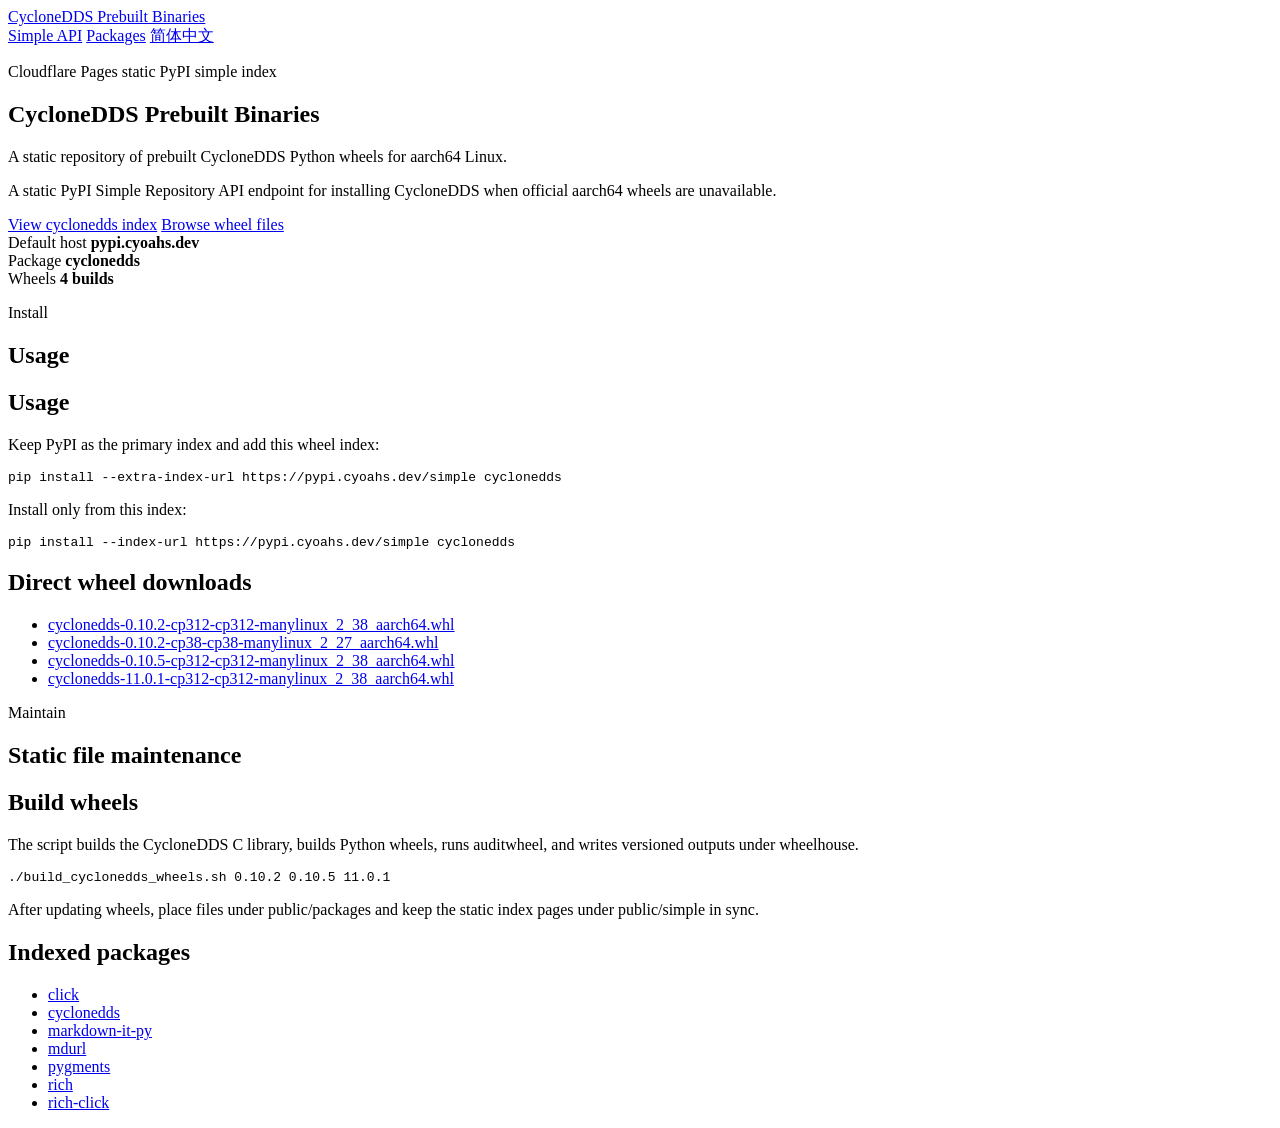
==== public/en/index.html @ 91e7d5b8 "Add build script and static site for CycloneDDS prebuilt binaries - Introduced `build_cyclonedds_whe" ====
<!DOCTYPE html>
<html lang="en">
  <head>
    <meta charset="utf-8">
    <meta name="viewport" content="width=device-width, initial-scale=1">
    <title>CycloneDDS Prebuilt Binaries</title>
    <link rel="stylesheet" href="/styles.css">
    <script src="/site-config.js"></script>
    <script src="/site.js" defer></script>
  </head>
  <body>
    <header class="site-header">
      <nav>
        <a class="brand" href="/">CycloneDDS Prebuilt Binaries</a>
        <div class="nav-links">
          <a href="/simple/">Simple API</a>
          <a href="/packages/">Packages</a>
          <a class="language-link" href="/">简体中文</a>
        </div>
      </nav>
    </header>
    <main>
      <section class="hero">
        <div class="hero-copy">
          <p class="eyebrow">Cloudflare Pages static PyPI simple index</p>
          <h1>CycloneDDS Prebuilt Binaries</h1>
          <p class="lead">A static repository of prebuilt CycloneDDS Python wheels for aarch64 Linux.</p>
          <p>A static PyPI Simple Repository API endpoint for installing CycloneDDS when official aarch64 wheels are unavailable.</p>
          <div class="hero-actions">
            <a class="button primary" href="/simple/cyclonedds/">View cyclonedds index</a>
            <a class="button" href="/packages/">Browse wheel files</a>
          </div>
        </div>
        <aside class="status-panel" aria-label="Repository status">
          <div>
            <span class="status-label">Default host</span>
            <strong>pypi.cyoahs.dev</strong>
          </div>
          <div>
            <span class="status-label">Package</span>
            <strong>cyclonedds</strong>
          </div>
          <div>
            <span class="status-label">Wheels</span>
            <strong>4 builds</strong>
          </div>
        </aside>
      </section>

      <section class="band">
        <div class="section-heading">
          <p class="eyebrow">Install</p>
          <h2>Usage</h2>
        </div>
        <div class="content-grid">
          <article class="panel command-panel">
            <h2>Usage</h2>
            <p>Keep PyPI as the primary index and add this wheel index:</p>
            <pre><code data-command="extra-index">pip install --extra-index-url https://pypi.cyoahs.dev/simple cyclonedds</code></pre>
            <p>Install only from this index:</p>
            <pre><code data-command="index">pip install --index-url https://pypi.cyoahs.dev/simple cyclonedds</code></pre>
          </article>
          <article class="panel">
            <h2>Direct wheel downloads</h2>
            <ul class="file-list">
              <li><a href="/packages/cyclonedds-0.10.2-cp312-cp312-manylinux_2_38_aarch64.whl">cyclonedds-0.10.2-cp312-cp312-manylinux_2_38_aarch64.whl</a></li>
              <li><a href="/packages/cyclonedds-0.10.2-cp38-cp38-manylinux_2_27_aarch64.whl">cyclonedds-0.10.2-cp38-cp38-manylinux_2_27_aarch64.whl</a></li>
              <li><a href="/packages/cyclonedds-0.10.5-cp312-cp312-manylinux_2_38_aarch64.whl">cyclonedds-0.10.5-cp312-cp312-manylinux_2_38_aarch64.whl</a></li>
              <li><a href="/packages/cyclonedds-11.0.1-cp312-cp312-manylinux_2_38_aarch64.whl">cyclonedds-11.0.1-cp312-cp312-manylinux_2_38_aarch64.whl</a></li>
            </ul>
          </article>
        </div>
      </section>

      <section class="band muted">
        <div class="section-heading">
          <p class="eyebrow">Maintain</p>
          <h2>Static file maintenance</h2>
        </div>
        <div class="content-grid">
          <article class="panel">
            <h2>Build wheels</h2>
            <p>The script builds the CycloneDDS C library, builds Python wheels, runs auditwheel, and writes versioned outputs under wheelhouse.</p>
            <pre><code>./build_cyclonedds_wheels.sh 0.10.2 0.10.5 11.0.1</code></pre>
            <p>After updating wheels, place files under public/packages and keep the static index pages under public/simple in sync.</p>
          </article>
          <article class="panel">
            <h2>Indexed packages</h2>
            <ul class="package-list">
              <li><a href="/simple/click/">click</a></li>
              <li><a href="/simple/cyclonedds/">cyclonedds</a></li>
              <li><a href="/simple/markdown-it-py/">markdown-it-py</a></li>
              <li><a href="/simple/mdurl/">mdurl</a></li>
              <li><a href="/simple/pygments/">pygments</a></li>
              <li><a href="/simple/rich/">rich</a></li>
              <li><a href="/simple/rich-click/">rich-click</a></li>
            </ul>
          </article>
        </div>
      </section>
    </main>
  </body>
</html>
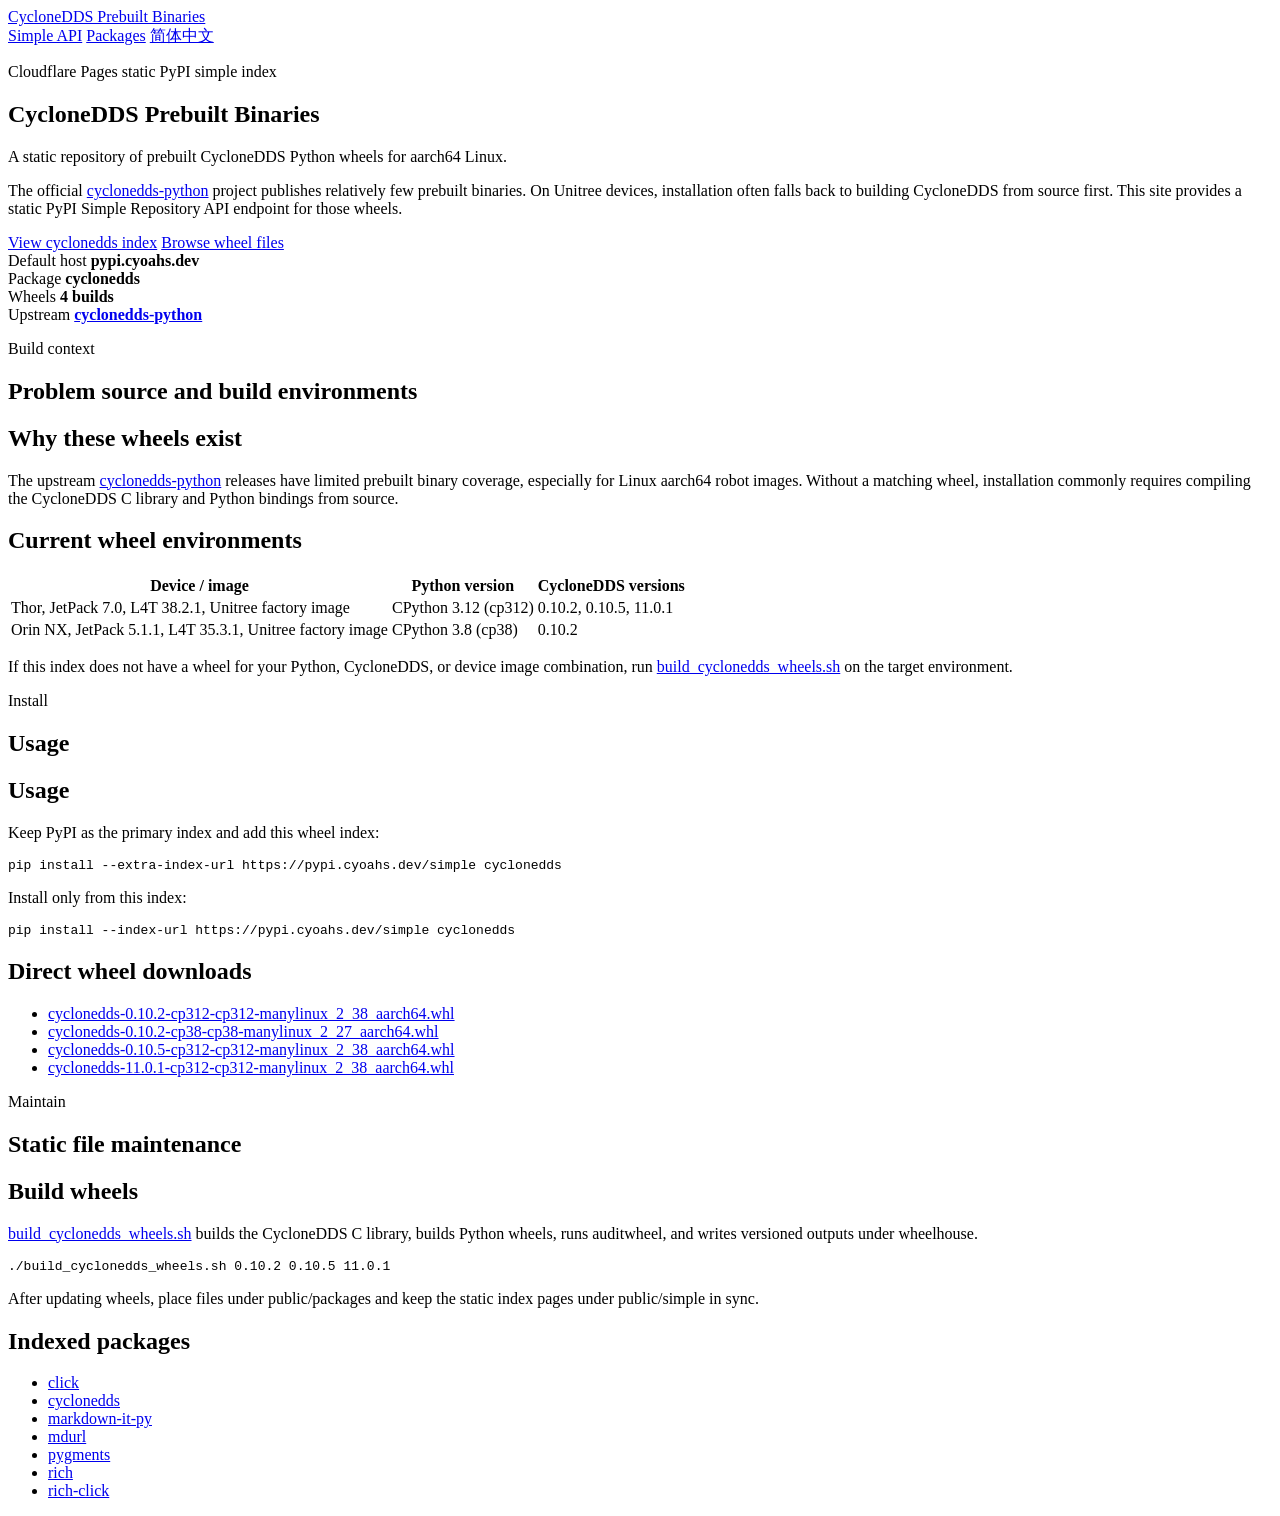
==== commit b730565f: "Enhance README and index files with build context and wheel information; add build script for Cyclon" ====
--- a/public/en/index.html
+++ b/public/en/index.html
@@ -25,7 +25,7 @@
           <p class="eyebrow">Cloudflare Pages static PyPI simple index</p>
           <h1>CycloneDDS Prebuilt Binaries</h1>
           <p class="lead">A static repository of prebuilt CycloneDDS Python wheels for aarch64 Linux.</p>
-          <p>A static PyPI Simple Repository API endpoint for installing CycloneDDS when official aarch64 wheels are unavailable.</p>
+          <p>The official <a href="https://github.com/eclipse-cyclonedds/cyclonedds-python">cyclonedds-python</a> project publishes relatively few prebuilt binaries. On Unitree devices, installation often falls back to building CycloneDDS from source first. This site provides a static PyPI Simple Repository API endpoint for those wheels.</p>
           <div class="hero-actions">
             <a class="button primary" href="/simple/cyclonedds/">View cyclonedds index</a>
             <a class="button" href="/packages/">Browse wheel files</a>
@@ -44,7 +44,51 @@
             <span class="status-label">Wheels</span>
             <strong>4 builds</strong>
           </div>
+          <div>
+            <span class="status-label">Upstream</span>
+            <strong><a href="https://github.com/eclipse-cyclonedds/cyclonedds-python">cyclonedds-python</a></strong>
+          </div>
         </aside>
+      </section>
+
+      <section class="band muted">
+        <div class="section-heading">
+          <p class="eyebrow">Build context</p>
+          <h2>Problem source and build environments</h2>
+        </div>
+        <div class="content-grid">
+          <article class="panel">
+            <h2>Why these wheels exist</h2>
+            <p>The upstream <a href="https://github.com/eclipse-cyclonedds/cyclonedds-python">cyclonedds-python</a> releases have limited prebuilt binary coverage, especially for Linux aarch64 robot images. Without a matching wheel, installation commonly requires compiling the CycloneDDS C library and Python bindings from source.</p>
+          </article>
+          <article class="panel">
+            <h2>Current wheel environments</h2>
+            <div class="table-wrap">
+              <table>
+                <thead>
+                  <tr>
+                    <th>Device / image</th>
+                    <th>Python version</th>
+                    <th>CycloneDDS versions</th>
+                  </tr>
+                </thead>
+                <tbody>
+                  <tr>
+                    <td>Thor, JetPack 7.0, L4T 38.2.1, Unitree factory image</td>
+                    <td>CPython 3.12 (cp312)</td>
+                    <td>0.10.2, 0.10.5, 11.0.1</td>
+                  </tr>
+                  <tr>
+                    <td>Orin NX, JetPack 5.1.1, L4T 35.3.1, Unitree factory image</td>
+                    <td>CPython 3.8 (cp38)</td>
+                    <td>0.10.2</td>
+                  </tr>
+                </tbody>
+              </table>
+            </div>
+            <p>If this index does not have a wheel for your Python, CycloneDDS, or device image combination, run <a href="/build_cyclonedds_wheels.sh">build_cyclonedds_wheels.sh</a> on the target environment.</p>
+          </article>
+        </div>
       </section>
 
       <section class="band">
@@ -80,7 +124,7 @@
         <div class="content-grid">
           <article class="panel">
             <h2>Build wheels</h2>
-            <p>The script builds the CycloneDDS C library, builds Python wheels, runs auditwheel, and writes versioned outputs under wheelhouse.</p>
+            <p><a href="/build_cyclonedds_wheels.sh">build_cyclonedds_wheels.sh</a> builds the CycloneDDS C library, builds Python wheels, runs auditwheel, and writes versioned outputs under wheelhouse.</p>
             <pre><code>./build_cyclonedds_wheels.sh 0.10.2 0.10.5 11.0.1</code></pre>
             <p>After updating wheels, place files under public/packages and keep the static index pages under public/simple in sync.</p>
           </article>
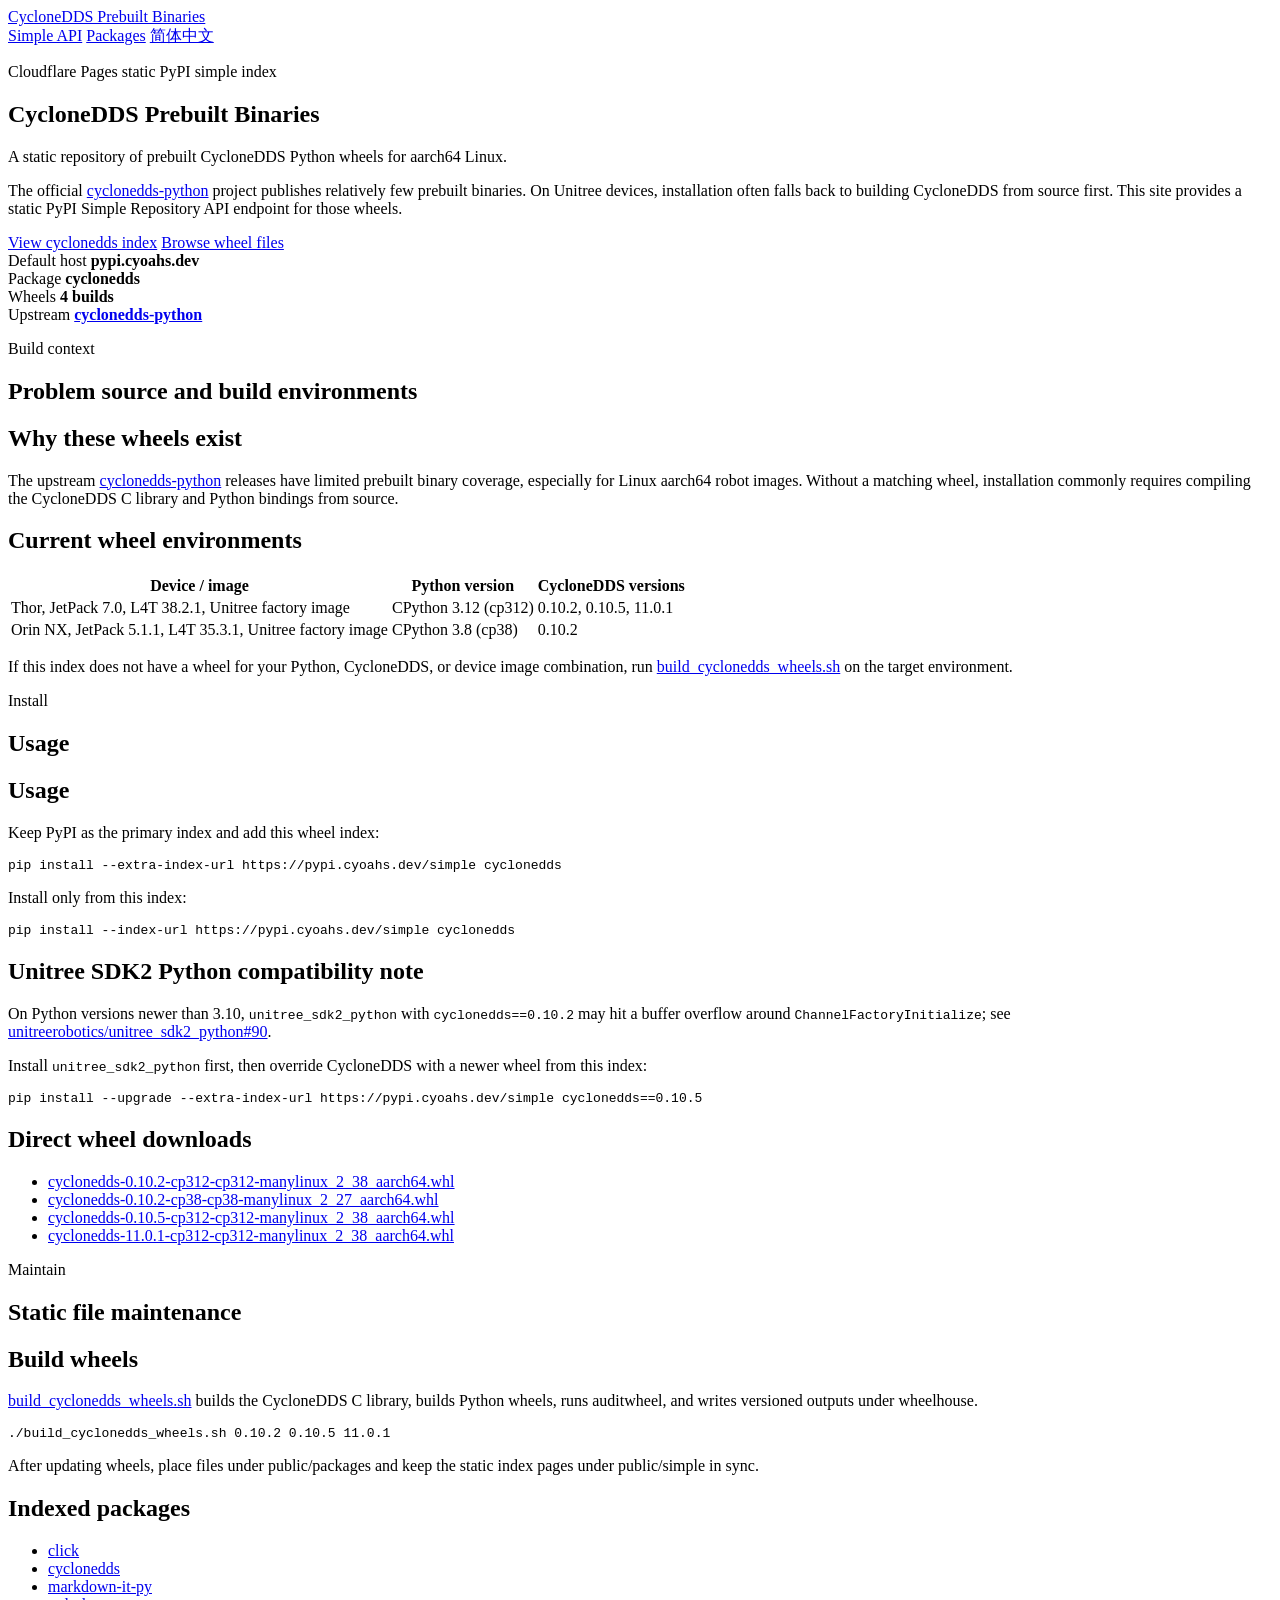
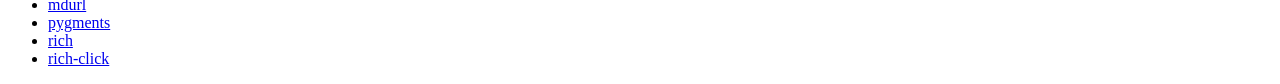
==== commit f4ed54e5: "Add Unitree SDK2 Python compatibility note and enhance styling in README and index files" ====
--- a/public/en/index.html
+++ b/public/en/index.html
@@ -104,6 +104,14 @@
             <p>Install only from this index:</p>
             <pre><code data-command="index">pip install --index-url https://pypi.cyoahs.dev/simple cyclonedds</code></pre>
           </article>
+          <article class="panel notice-panel">
+            <h2>Unitree SDK2 Python compatibility note</h2>
+            <p>On Python versions newer than 3.10, <code>unitree_sdk2_python</code> with <code>cyclonedds==0.10.2</code> may hit a buffer overflow around <code>ChannelFactoryInitialize</code>; see <a href="https://github.com/unitreerobotics/unitree_sdk2_python/issues/90">unitreerobotics/unitree_sdk2_python#90</a>.</p>
+            <p>Install <code>unitree_sdk2_python</code> first, then override CycloneDDS with a newer wheel from this index:</p>
+            <pre><code>pip install --upgrade --extra-index-url https://pypi.cyoahs.dev/simple cyclonedds==0.10.5</code></pre>
+          </article>
+        </div>
+        <div class="content-grid single">
           <article class="panel">
             <h2>Direct wheel downloads</h2>
             <ul class="file-list">
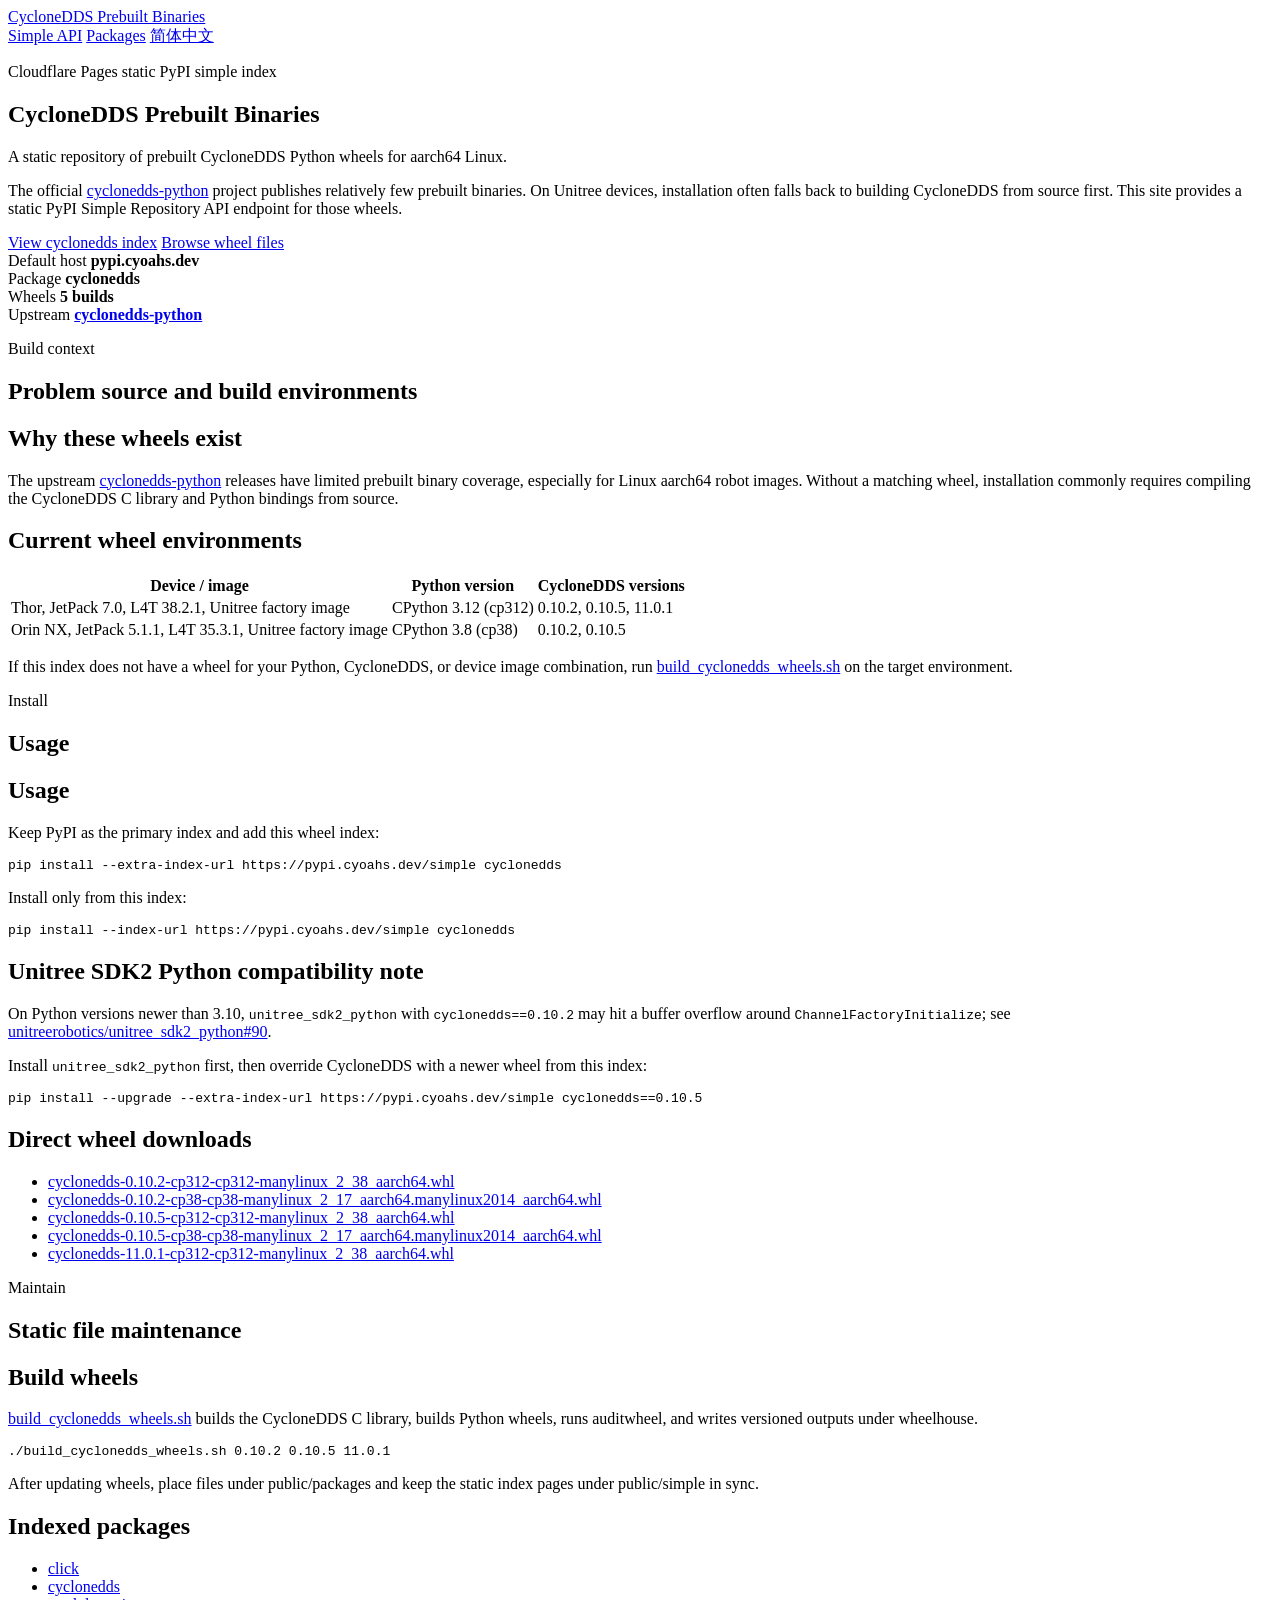
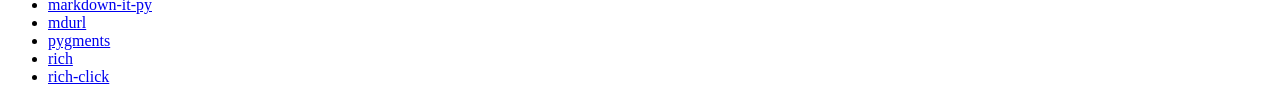
==== commit faca7216: "Update README and HTML files to reflect additional CycloneDDS wheel versions and correct download li" ====
--- a/public/en/index.html
+++ b/public/en/index.html
@@ -42,7 +42,7 @@
           </div>
           <div>
             <span class="status-label">Wheels</span>
-            <strong>4 builds</strong>
+            <strong>5 builds</strong>
           </div>
           <div>
             <span class="status-label">Upstream</span>
@@ -81,7 +81,7 @@
                   <tr>
                     <td>Orin NX, JetPack 5.1.1, L4T 35.3.1, Unitree factory image</td>
                     <td>CPython 3.8 (cp38)</td>
-                    <td>0.10.2</td>
+                    <td>0.10.2, 0.10.5</td>
                   </tr>
                 </tbody>
               </table>
@@ -116,8 +116,9 @@
             <h2>Direct wheel downloads</h2>
             <ul class="file-list">
               <li><a href="/packages/cyclonedds-0.10.2-cp312-cp312-manylinux_2_38_aarch64.whl">cyclonedds-0.10.2-cp312-cp312-manylinux_2_38_aarch64.whl</a></li>
-              <li><a href="/packages/cyclonedds-0.10.2-cp38-cp38-manylinux_2_27_aarch64.whl">cyclonedds-0.10.2-cp38-cp38-manylinux_2_27_aarch64.whl</a></li>
+              <li><a href="/packages/cyclonedds-0.10.2-cp38-cp38-manylinux_2_17_aarch64.manylinux2014_aarch64.whl">cyclonedds-0.10.2-cp38-cp38-manylinux_2_17_aarch64.manylinux2014_aarch64.whl</a></li>
               <li><a href="/packages/cyclonedds-0.10.5-cp312-cp312-manylinux_2_38_aarch64.whl">cyclonedds-0.10.5-cp312-cp312-manylinux_2_38_aarch64.whl</a></li>
+              <li><a href="/packages/cyclonedds-0.10.5-cp38-cp38-manylinux_2_17_aarch64.manylinux2014_aarch64.whl">cyclonedds-0.10.5-cp38-cp38-manylinux_2_17_aarch64.manylinux2014_aarch64.whl</a></li>
               <li><a href="/packages/cyclonedds-11.0.1-cp312-cp312-manylinux_2_38_aarch64.whl">cyclonedds-11.0.1-cp312-cp312-manylinux_2_38_aarch64.whl</a></li>
             </ul>
           </article>
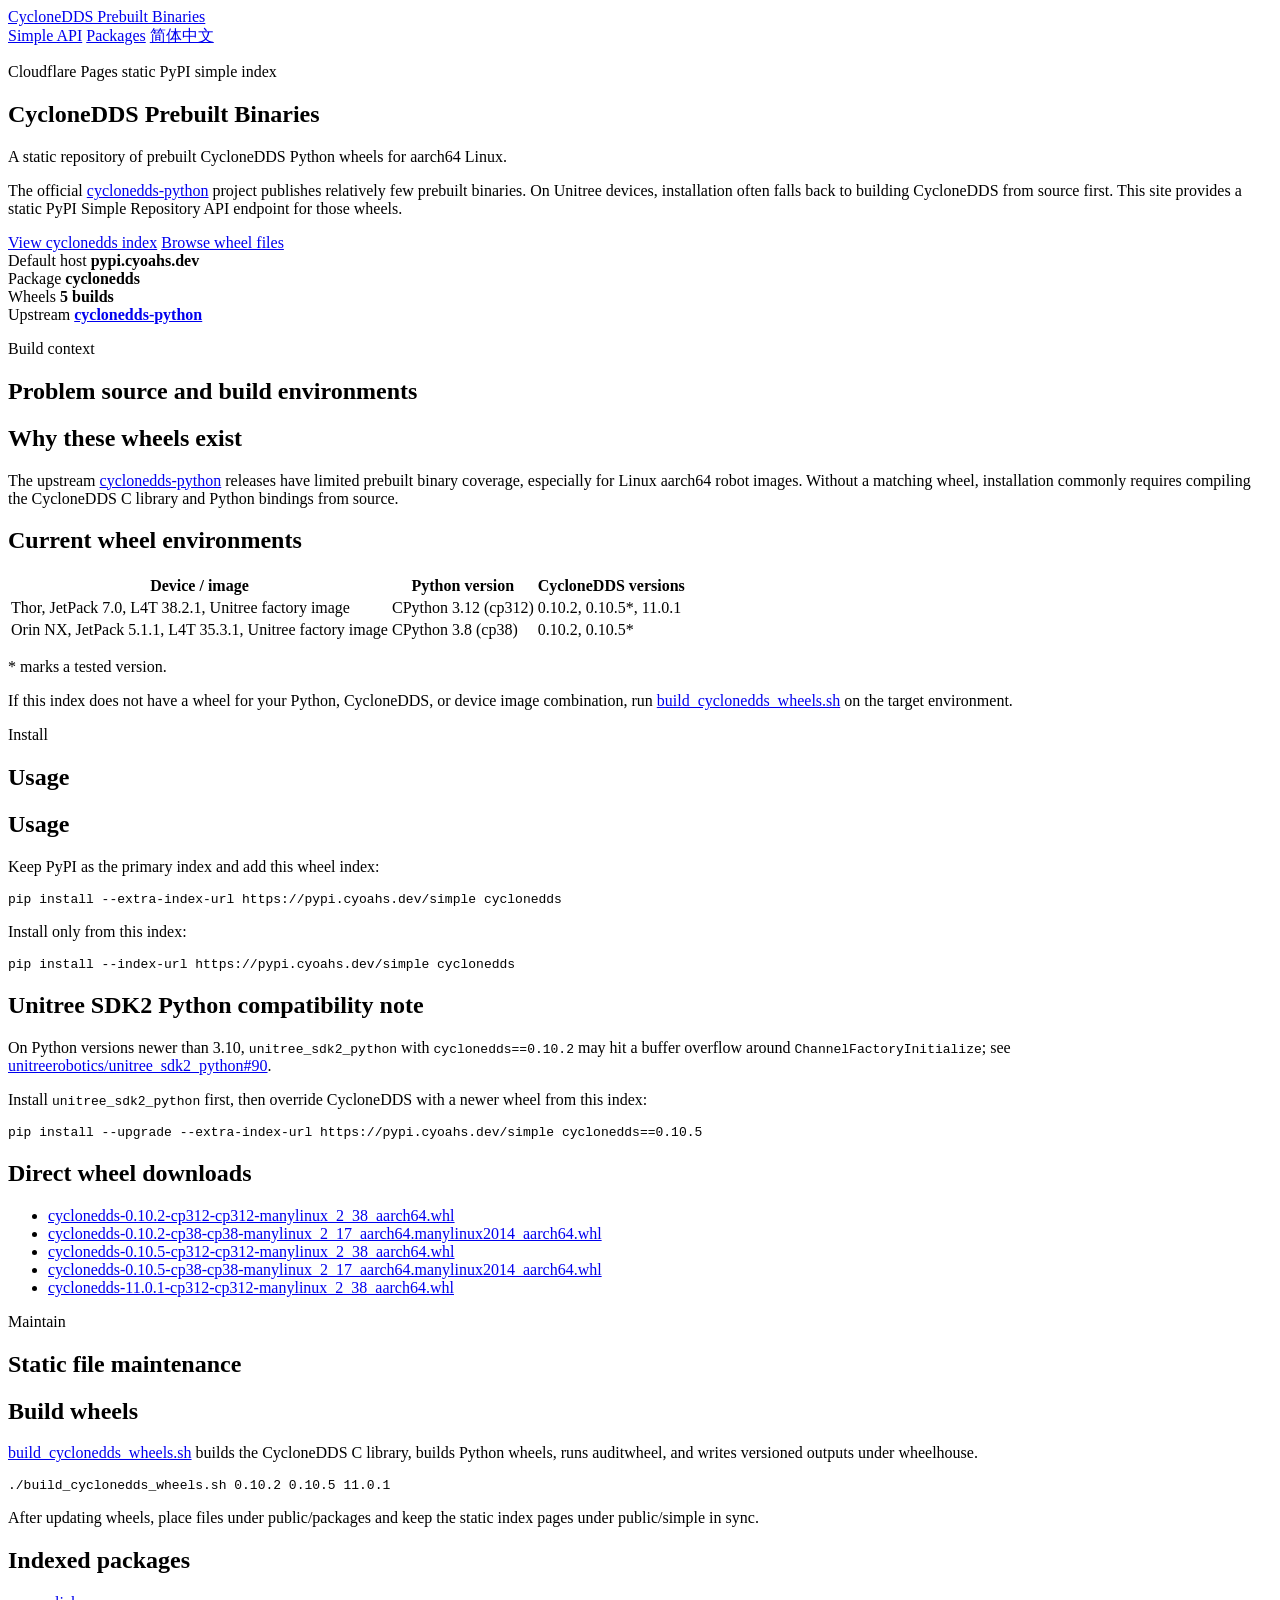
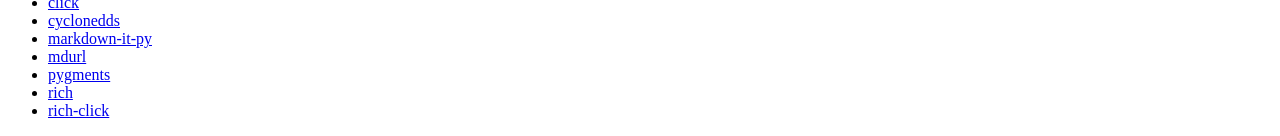
==== commit 55b88ad1: "Update index files to indicate tested versions of CycloneDDS wheels" ====
--- a/public/en/index.html
+++ b/public/en/index.html
@@ -76,16 +76,17 @@
                   <tr>
                     <td>Thor, JetPack 7.0, L4T 38.2.1, Unitree factory image</td>
                     <td>CPython 3.12 (cp312)</td>
-                    <td>0.10.2, 0.10.5, 11.0.1</td>
+                    <td>0.10.2, 0.10.5*, 11.0.1</td>
                   </tr>
                   <tr>
                     <td>Orin NX, JetPack 5.1.1, L4T 35.3.1, Unitree factory image</td>
                     <td>CPython 3.8 (cp38)</td>
-                    <td>0.10.2, 0.10.5</td>
+                    <td>0.10.2, 0.10.5*</td>
                   </tr>
                 </tbody>
               </table>
             </div>
+            <p>* marks a tested version.</p>
             <p>If this index does not have a wheel for your Python, CycloneDDS, or device image combination, run <a href="/build_cyclonedds_wheels.sh">build_cyclonedds_wheels.sh</a> on the target environment.</p>
           </article>
         </div>
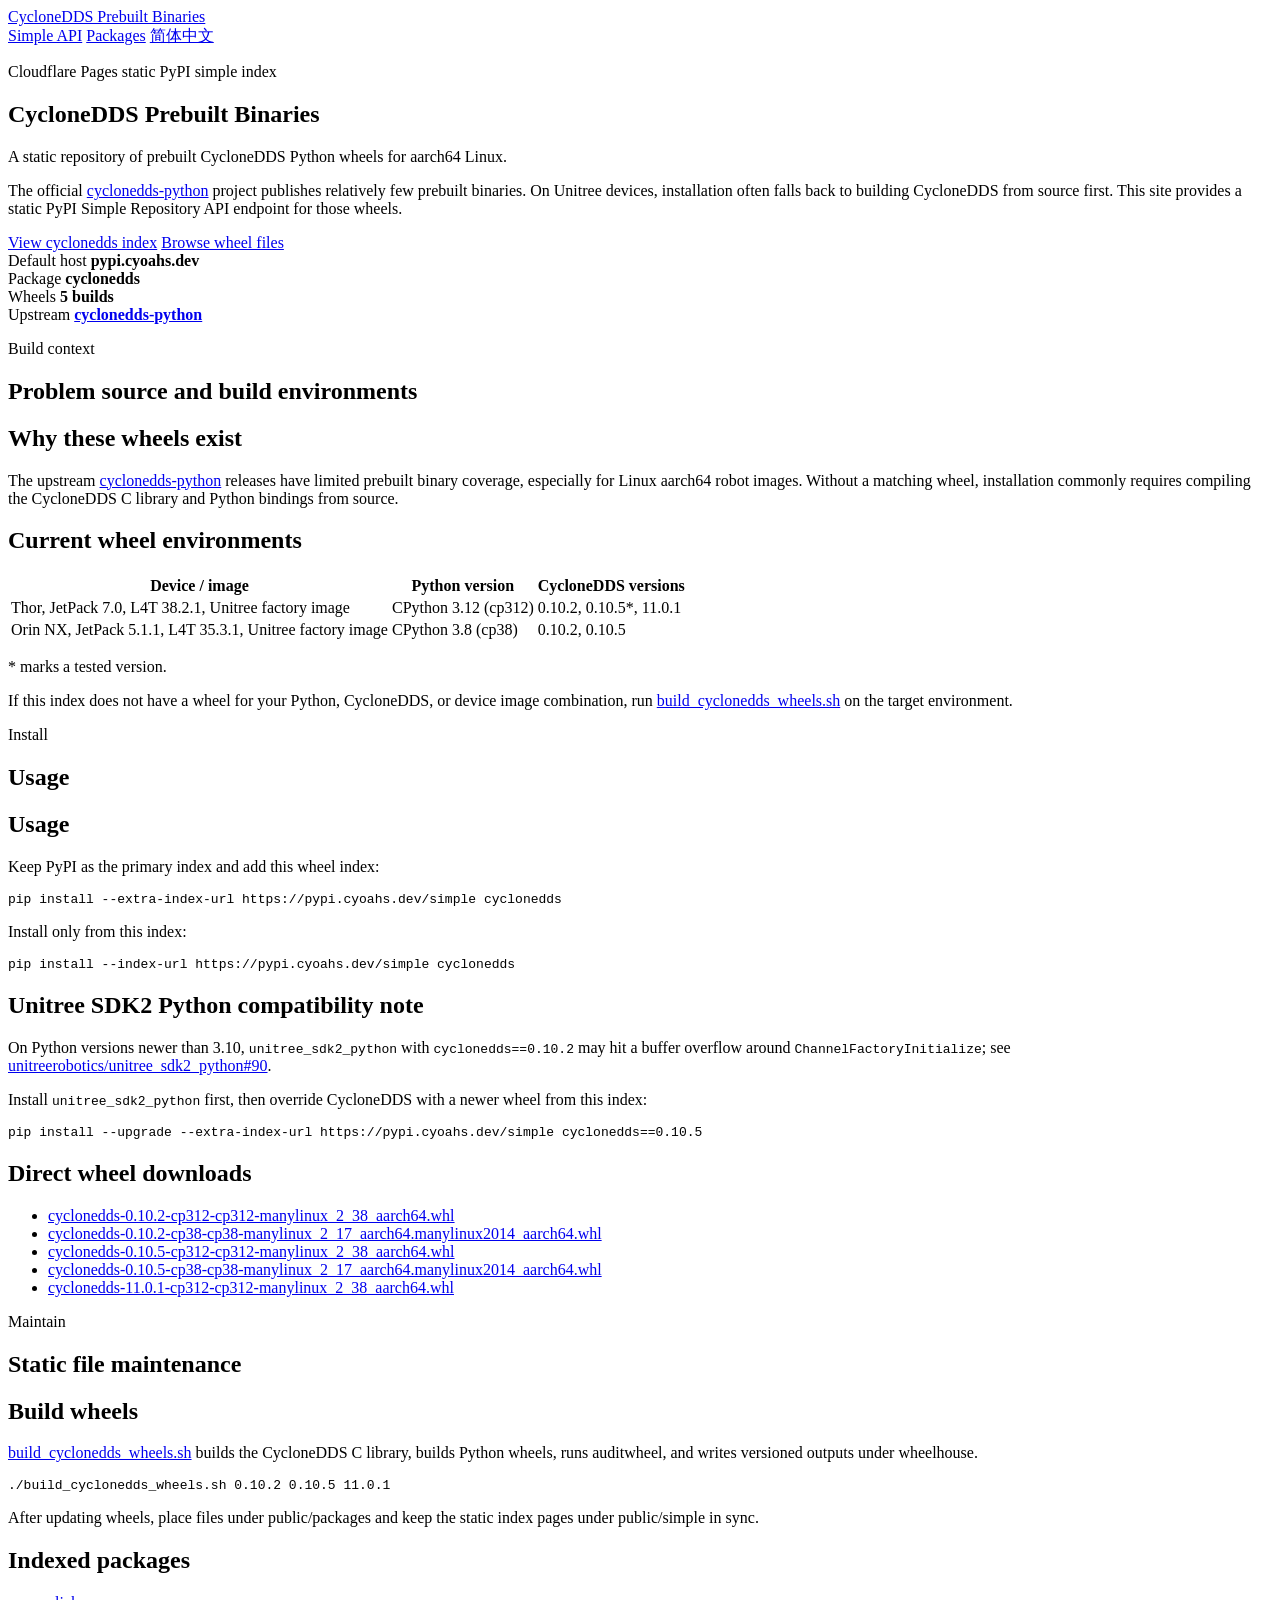
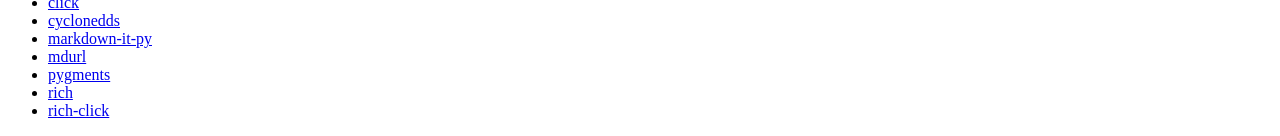
==== commit 2756427f: "Fix version formatting in index files for consistency" ====
--- a/public/en/index.html
+++ b/public/en/index.html
@@ -81,7 +81,7 @@
                   <tr>
                     <td>Orin NX, JetPack 5.1.1, L4T 35.3.1, Unitree factory image</td>
                     <td>CPython 3.8 (cp38)</td>
-                    <td>0.10.2, 0.10.5*</td>
+                    <td>0.10.2, 0.10.5</td>
                   </tr>
                 </tbody>
               </table>
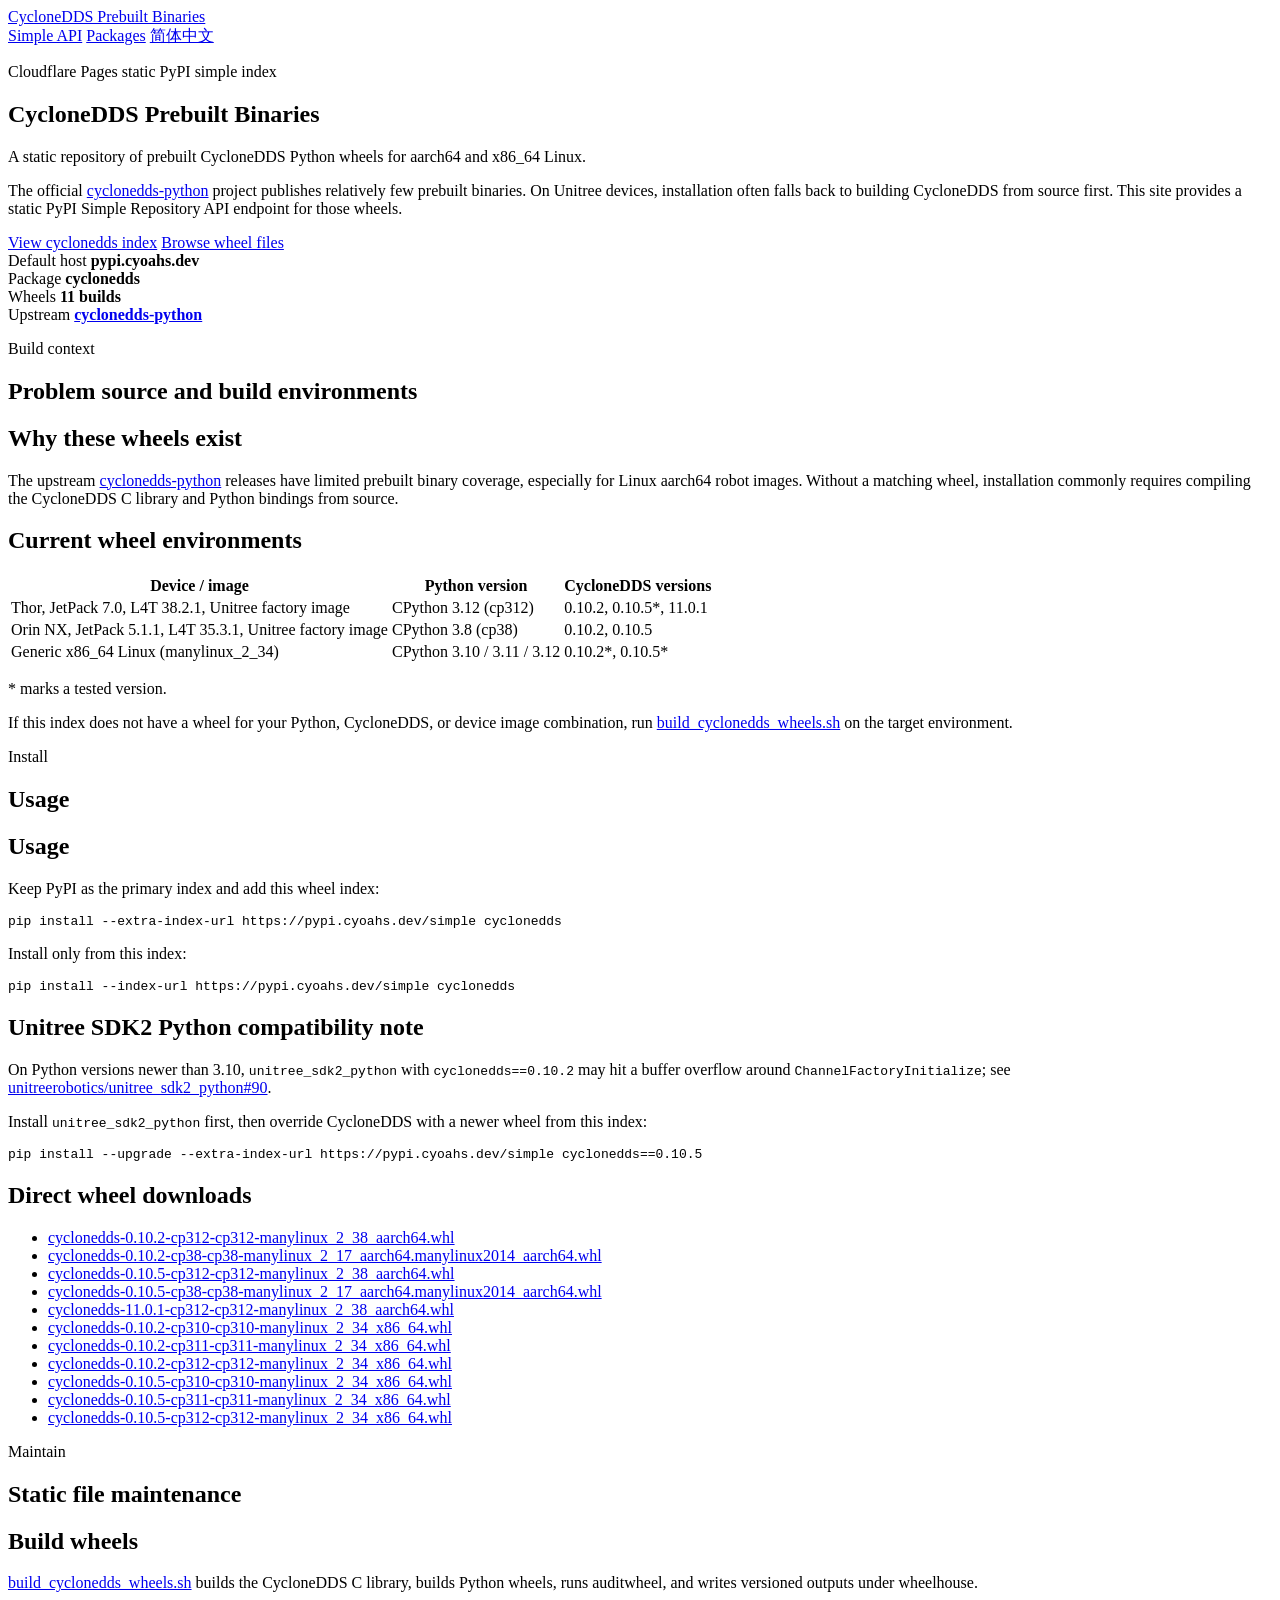
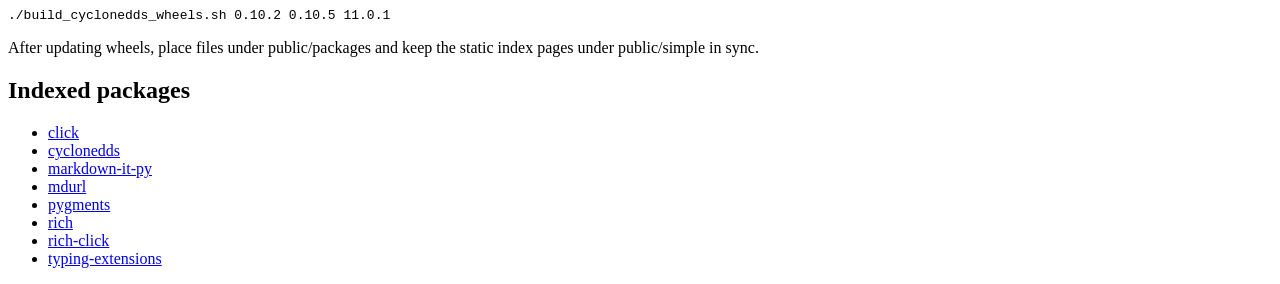
==== commit ed2225ec: "Add x86_64 wheels and typing-extensions to index pages" ====
--- a/public/en/index.html
+++ b/public/en/index.html
@@ -24,7 +24,7 @@
         <div class="hero-copy">
           <p class="eyebrow">Cloudflare Pages static PyPI simple index</p>
           <h1>CycloneDDS Prebuilt Binaries</h1>
-          <p class="lead">A static repository of prebuilt CycloneDDS Python wheels for aarch64 Linux.</p>
+          <p class="lead">A static repository of prebuilt CycloneDDS Python wheels for aarch64 and x86_64 Linux.</p>
           <p>The official <a href="https://github.com/eclipse-cyclonedds/cyclonedds-python">cyclonedds-python</a> project publishes relatively few prebuilt binaries. On Unitree devices, installation often falls back to building CycloneDDS from source first. This site provides a static PyPI Simple Repository API endpoint for those wheels.</p>
           <div class="hero-actions">
             <a class="button primary" href="/simple/cyclonedds/">View cyclonedds index</a>
@@ -42,7 +42,7 @@
           </div>
           <div>
             <span class="status-label">Wheels</span>
-            <strong>5 builds</strong>
+            <strong>11 builds</strong>
           </div>
           <div>
             <span class="status-label">Upstream</span>
@@ -83,6 +83,11 @@
                     <td>CPython 3.8 (cp38)</td>
                     <td>0.10.2, 0.10.5</td>
                   </tr>
+                  <tr>
+                    <td>Generic x86_64 Linux (manylinux_2_34)</td>
+                    <td>CPython 3.10 / 3.11 / 3.12</td>
+                    <td>0.10.2*, 0.10.5*</td>
+                  </tr>
                 </tbody>
               </table>
             </div>
@@ -121,6 +126,12 @@
               <li><a href="/packages/cyclonedds-0.10.5-cp312-cp312-manylinux_2_38_aarch64.whl">cyclonedds-0.10.5-cp312-cp312-manylinux_2_38_aarch64.whl</a></li>
               <li><a href="/packages/cyclonedds-0.10.5-cp38-cp38-manylinux_2_17_aarch64.manylinux2014_aarch64.whl">cyclonedds-0.10.5-cp38-cp38-manylinux_2_17_aarch64.manylinux2014_aarch64.whl</a></li>
               <li><a href="/packages/cyclonedds-11.0.1-cp312-cp312-manylinux_2_38_aarch64.whl">cyclonedds-11.0.1-cp312-cp312-manylinux_2_38_aarch64.whl</a></li>
+              <li><a href="/packages/cyclonedds-0.10.2-cp310-cp310-manylinux_2_34_x86_64.whl">cyclonedds-0.10.2-cp310-cp310-manylinux_2_34_x86_64.whl</a></li>
+              <li><a href="/packages/cyclonedds-0.10.2-cp311-cp311-manylinux_2_34_x86_64.whl">cyclonedds-0.10.2-cp311-cp311-manylinux_2_34_x86_64.whl</a></li>
+              <li><a href="/packages/cyclonedds-0.10.2-cp312-cp312-manylinux_2_34_x86_64.whl">cyclonedds-0.10.2-cp312-cp312-manylinux_2_34_x86_64.whl</a></li>
+              <li><a href="/packages/cyclonedds-0.10.5-cp310-cp310-manylinux_2_34_x86_64.whl">cyclonedds-0.10.5-cp310-cp310-manylinux_2_34_x86_64.whl</a></li>
+              <li><a href="/packages/cyclonedds-0.10.5-cp311-cp311-manylinux_2_34_x86_64.whl">cyclonedds-0.10.5-cp311-cp311-manylinux_2_34_x86_64.whl</a></li>
+              <li><a href="/packages/cyclonedds-0.10.5-cp312-cp312-manylinux_2_34_x86_64.whl">cyclonedds-0.10.5-cp312-cp312-manylinux_2_34_x86_64.whl</a></li>
             </ul>
           </article>
         </div>
@@ -148,6 +159,7 @@
               <li><a href="/simple/pygments/">pygments</a></li>
               <li><a href="/simple/rich/">rich</a></li>
               <li><a href="/simple/rich-click/">rich-click</a></li>
+              <li><a href="/simple/typing-extensions/">typing-extensions</a></li>
             </ul>
           </article>
         </div>
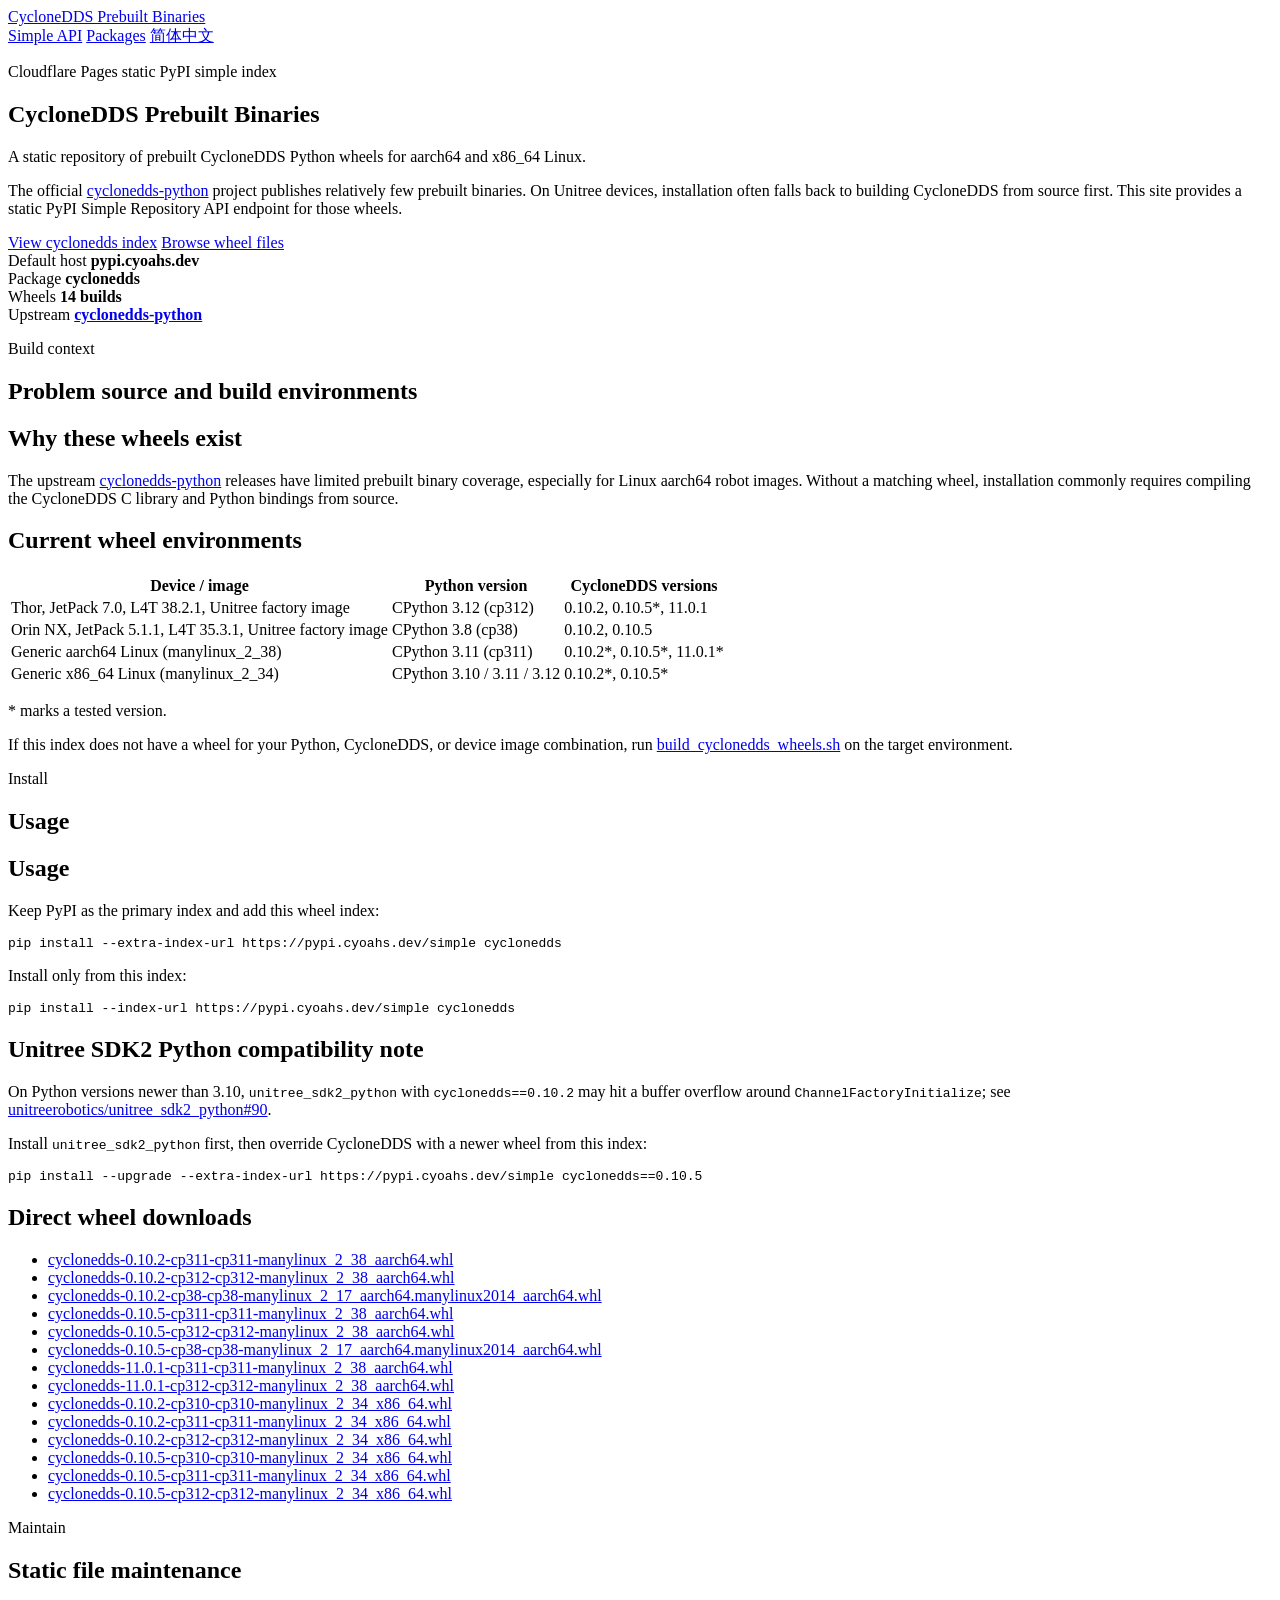
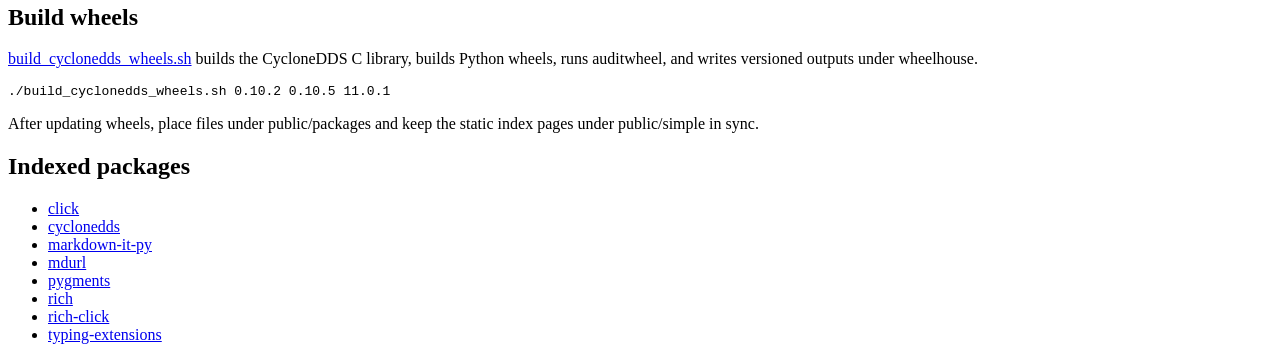
==== commit b20bee3f: "Add Python 3.11 aarch64 CycloneDDS wheels" ====
--- a/public/en/index.html
+++ b/public/en/index.html
@@ -42,7 +42,7 @@
           </div>
           <div>
             <span class="status-label">Wheels</span>
-            <strong>11 builds</strong>
+            <strong>14 builds</strong>
           </div>
           <div>
             <span class="status-label">Upstream</span>
@@ -84,6 +84,11 @@
                     <td>0.10.2, 0.10.5</td>
                   </tr>
                   <tr>
+                    <td>Generic aarch64 Linux (manylinux_2_38)</td>
+                    <td>CPython 3.11 (cp311)</td>
+                    <td>0.10.2*, 0.10.5*, 11.0.1*</td>
+                  </tr>
+                  <tr>
                     <td>Generic x86_64 Linux (manylinux_2_34)</td>
                     <td>CPython 3.10 / 3.11 / 3.12</td>
                     <td>0.10.2*, 0.10.5*</td>
@@ -121,10 +126,13 @@
           <article class="panel">
             <h2>Direct wheel downloads</h2>
             <ul class="file-list">
+              <li><a href="/packages/cyclonedds-0.10.2-cp311-cp311-manylinux_2_38_aarch64.whl">cyclonedds-0.10.2-cp311-cp311-manylinux_2_38_aarch64.whl</a></li>
               <li><a href="/packages/cyclonedds-0.10.2-cp312-cp312-manylinux_2_38_aarch64.whl">cyclonedds-0.10.2-cp312-cp312-manylinux_2_38_aarch64.whl</a></li>
               <li><a href="/packages/cyclonedds-0.10.2-cp38-cp38-manylinux_2_17_aarch64.manylinux2014_aarch64.whl">cyclonedds-0.10.2-cp38-cp38-manylinux_2_17_aarch64.manylinux2014_aarch64.whl</a></li>
+              <li><a href="/packages/cyclonedds-0.10.5-cp311-cp311-manylinux_2_38_aarch64.whl">cyclonedds-0.10.5-cp311-cp311-manylinux_2_38_aarch64.whl</a></li>
               <li><a href="/packages/cyclonedds-0.10.5-cp312-cp312-manylinux_2_38_aarch64.whl">cyclonedds-0.10.5-cp312-cp312-manylinux_2_38_aarch64.whl</a></li>
               <li><a href="/packages/cyclonedds-0.10.5-cp38-cp38-manylinux_2_17_aarch64.manylinux2014_aarch64.whl">cyclonedds-0.10.5-cp38-cp38-manylinux_2_17_aarch64.manylinux2014_aarch64.whl</a></li>
+              <li><a href="/packages/cyclonedds-11.0.1-cp311-cp311-manylinux_2_38_aarch64.whl">cyclonedds-11.0.1-cp311-cp311-manylinux_2_38_aarch64.whl</a></li>
               <li><a href="/packages/cyclonedds-11.0.1-cp312-cp312-manylinux_2_38_aarch64.whl">cyclonedds-11.0.1-cp312-cp312-manylinux_2_38_aarch64.whl</a></li>
               <li><a href="/packages/cyclonedds-0.10.2-cp310-cp310-manylinux_2_34_x86_64.whl">cyclonedds-0.10.2-cp310-cp310-manylinux_2_34_x86_64.whl</a></li>
               <li><a href="/packages/cyclonedds-0.10.2-cp311-cp311-manylinux_2_34_x86_64.whl">cyclonedds-0.10.2-cp311-cp311-manylinux_2_34_x86_64.whl</a></li>
